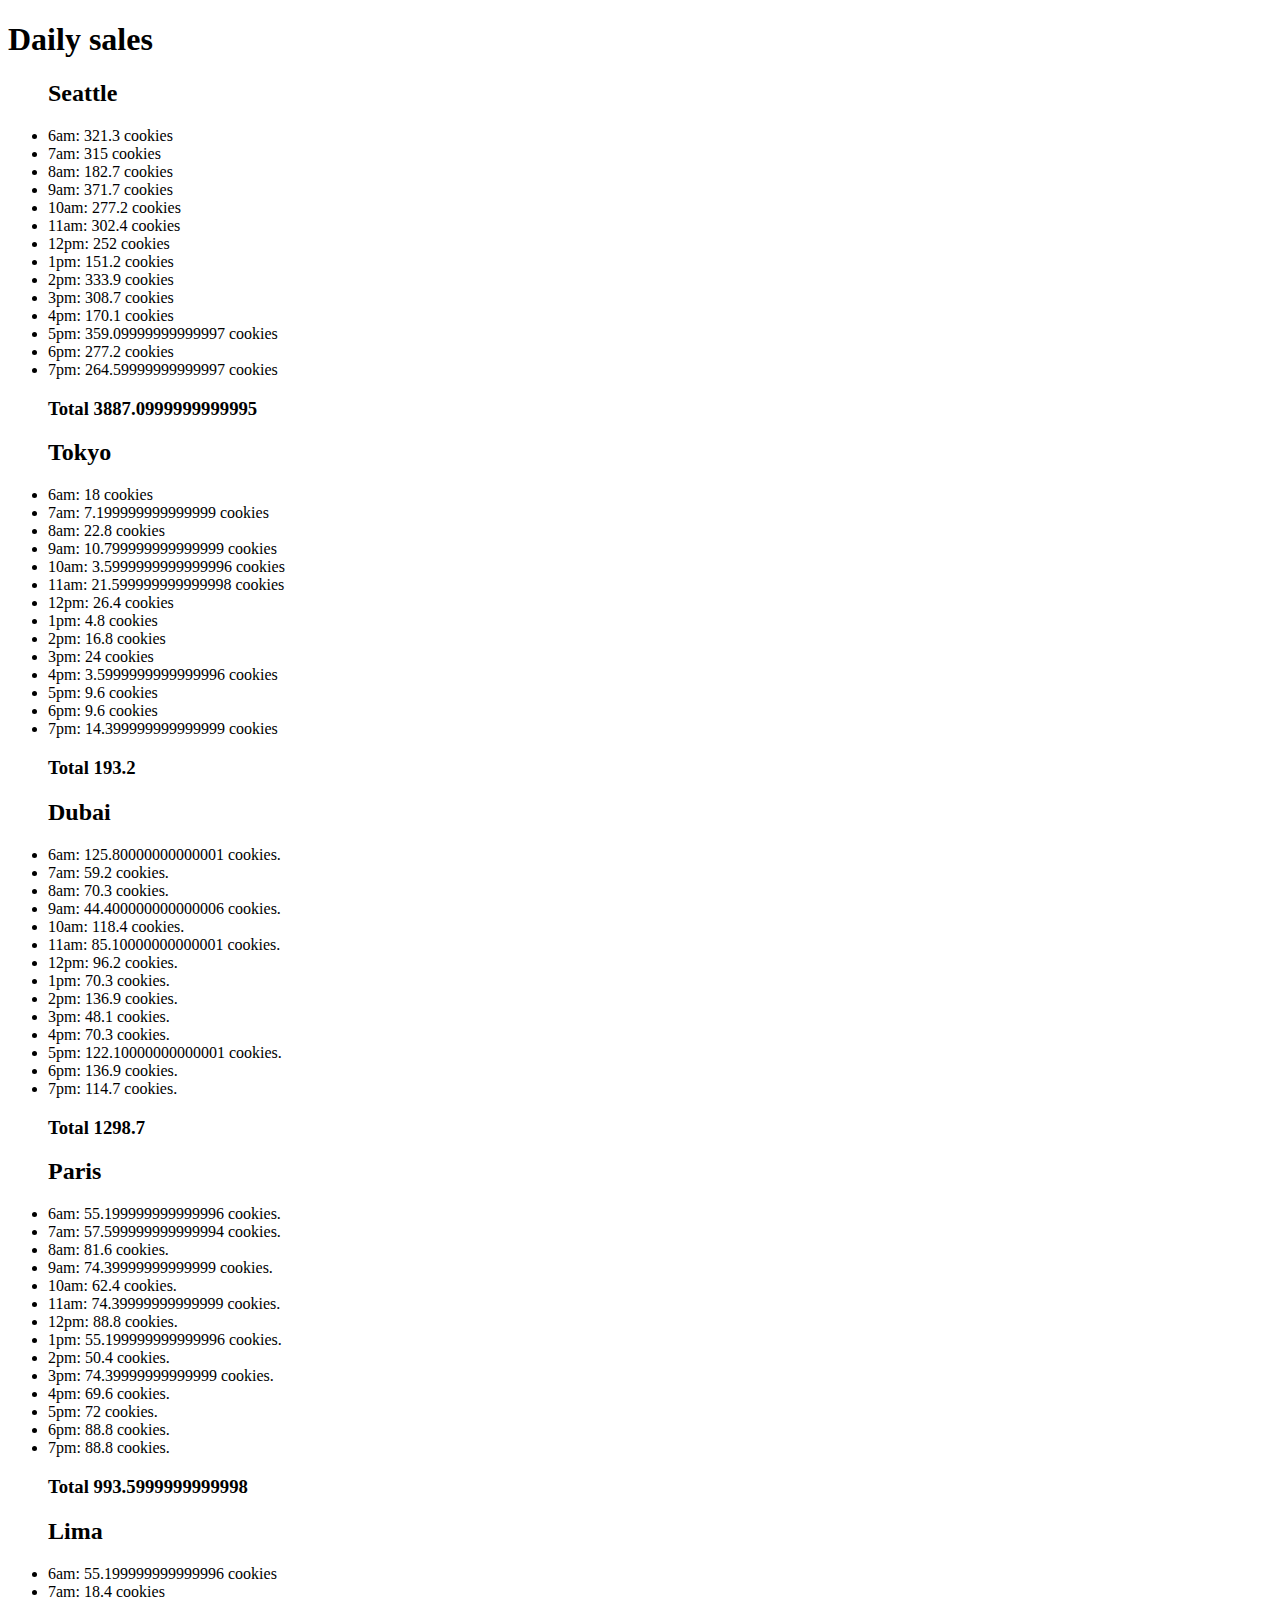
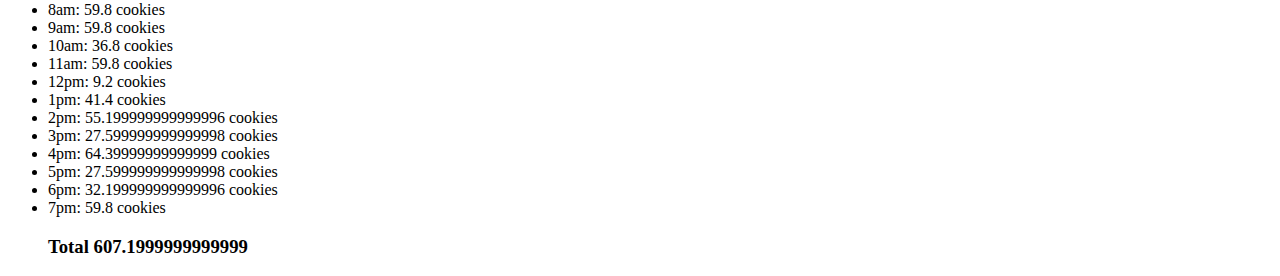
==== sales.html @ 3582213d "numbers working" ====
<!DOCTYPE html>
<html lang="en">
<head>
    <meta charset="UTF-8">
    <meta http-equiv="X-UA-Compatible" content="IE=edge">
    <meta name="viewport" content="width=device-width, initial-scale=1.0">
    <title>Cookie sales</title>
</head>
<body>
    <h1>Daily sales</h1>
    <ul id="seattle"></ul>
    <ul id="tokyo"></ul>
    <ul id="dubai"></ul>
    <ul id="paris"></ul>
    <ul id="lima"></ul>



    <script src="js/app.js"></script>
</body>
</html>
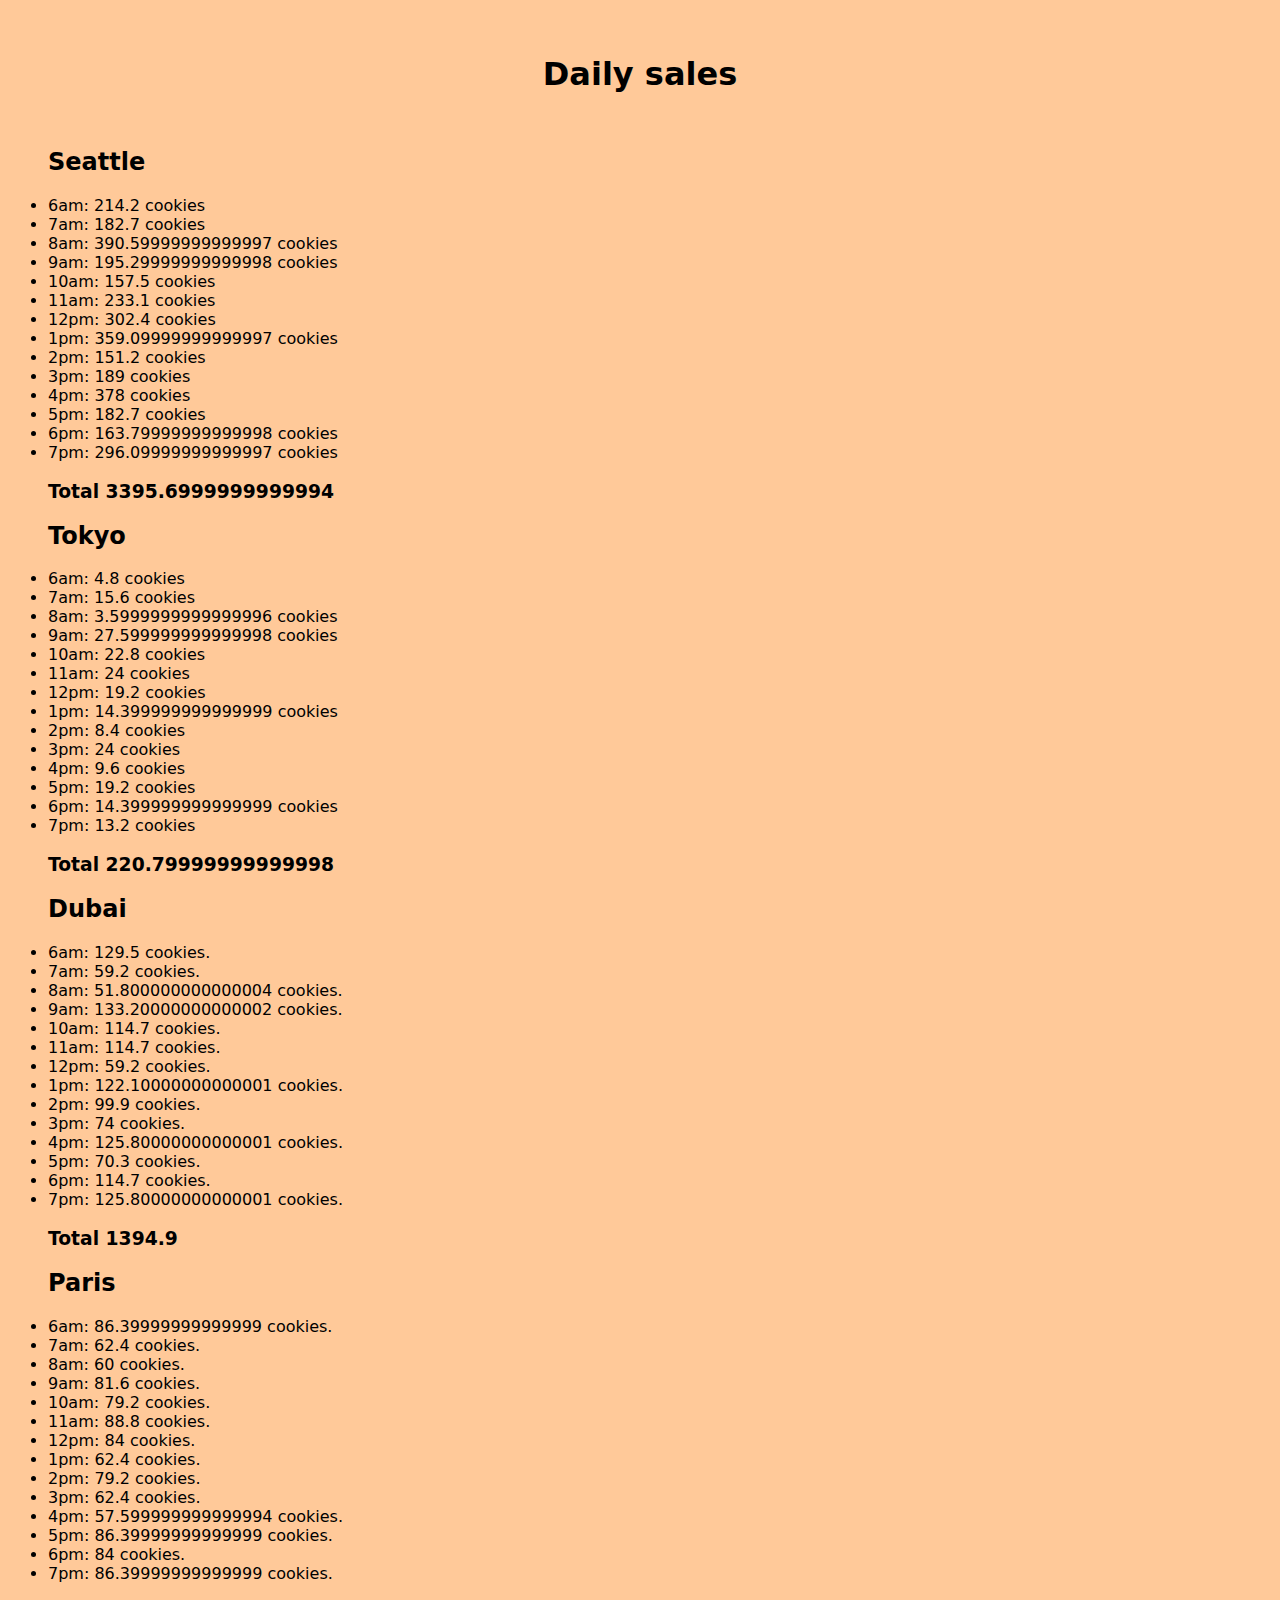
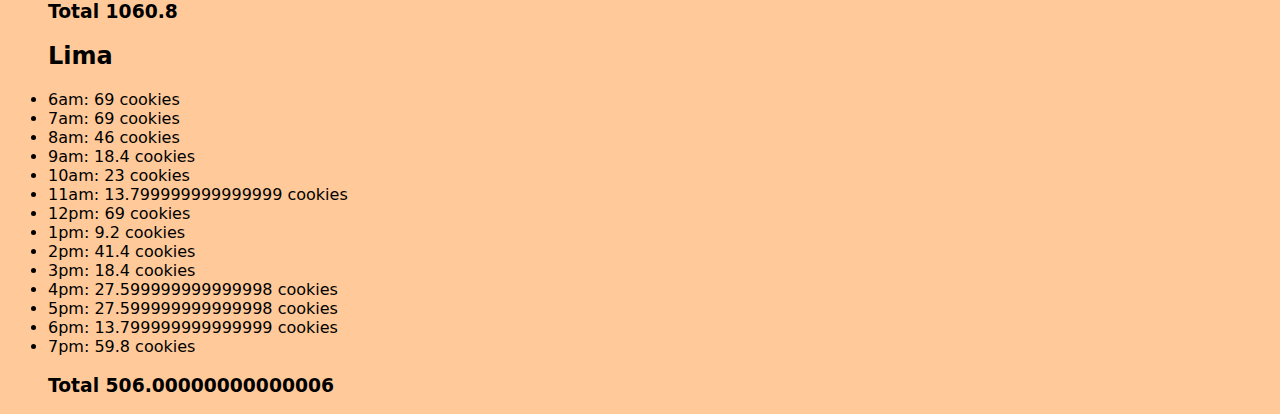
==== commit f0b52a7d: "css added" ====
--- a/sales.html
+++ b/sales.html
@@ -5,6 +5,7 @@
     <meta http-equiv="X-UA-Compatible" content="IE=edge">
     <meta name="viewport" content="width=device-width, initial-scale=1.0">
     <title>Cookie sales</title>
+    <link rel="stylesheet" href="css/style.css">
 </head>
 <body>
     <h1>Daily sales</h1>
--- a/css/style.css
+++ b/css/style.css
@@ -0,0 +1,26 @@
+body {
+    background-color: #ffc999;
+    font-family: system-ui, -apple-system, BlinkMacSystemFont, 'Segoe UI', Roboto, Oxygen, Ubuntu, Cantarell, 'Open Sans', 'Helvetica Neue', sans-serif;
+}
+
+h1 {
+    text-align: center;
+    margin: 50px;
+    padding: 5px;
+    border-radius: 20px;
+}
+
+a{
+    text-align: center;
+    display: block;
+}
+
+img {
+    display: block;
+    margin-left: auto;
+    margin-right: auto;
+    width: 50%;
+    margin-top: 120px;
+}
+
+
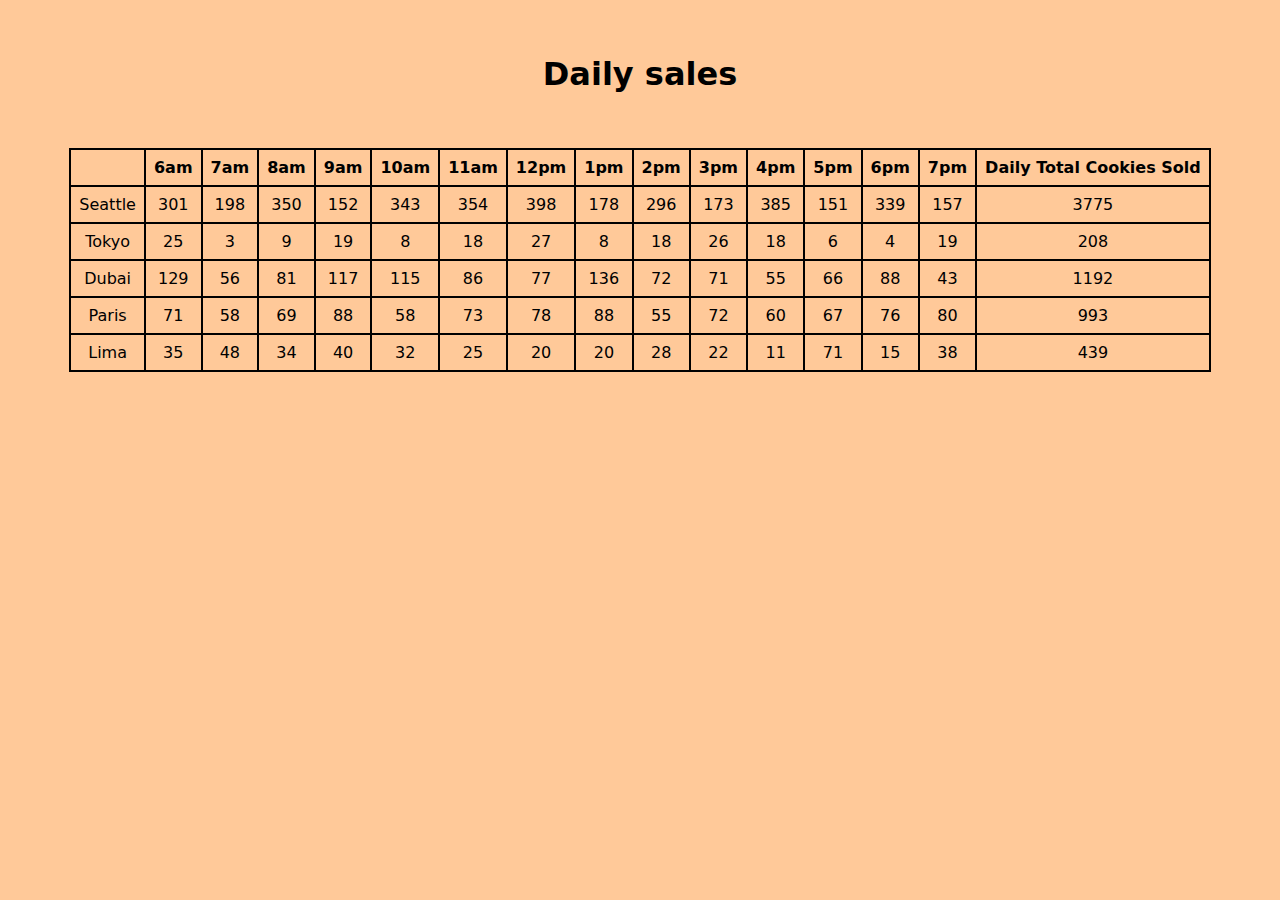
==== commit 2cc6fac9: "lab 07 finished" ====
--- a/sales.html
+++ b/sales.html
@@ -9,11 +9,17 @@
 </head>
 <body>
     <h1>Daily sales</h1>
-    <ul id="seattle"></ul>
-    <ul id="tokyo"></ul>
-    <ul id="dubai"></ul>
-    <ul id="paris"></ul>
-    <ul id="lima"></ul>
+   <table id="table1">
+    <thead>
+
+    </thead>
+    <tbody>
+
+    </tbody>
+    <tfoot>
+
+    </tfoot>
+   </table>
 
 
 
--- a/css/style.css
+++ b/css/style.css
@@ -23,4 +23,19 @@
     margin-top: 120px;
 }
 
+table, td, th {
+    border: 1px solid black;
+    border-spacing: 0px;
+    flex: content;
+}
 
+
+td, th {
+    padding: .5rem;
+}
+
+table {
+    text-align: center;
+    margin-left: auto;
+    margin-right: auto;
+}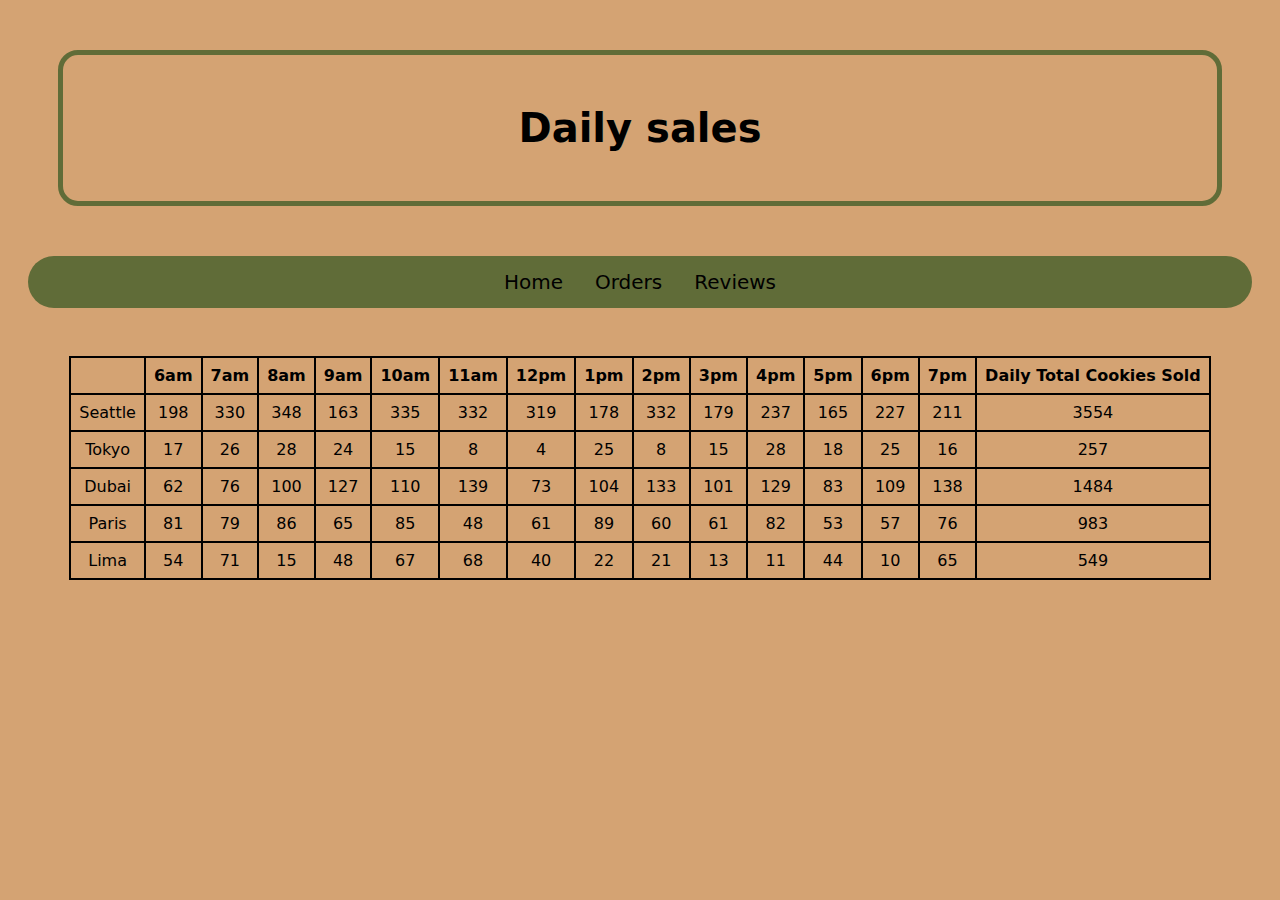
==== commit 152767c9: "styling done" ====
--- a/sales.html
+++ b/sales.html
@@ -9,6 +9,11 @@
 </head>
 <body>
     <h1>Daily sales</h1>
+    <ul class="navbar">
+        <li><a href="index.html">Home</a></li>
+        <li><a href= "orders.html">Orders</a></li>
+        <li><a href= "reviews.html">Reviews</a></li>
+    </ul> 
    <table id="table1">
     <thead>
 
--- a/css/style.css
+++ b/css/style.css
@@ -1,13 +1,16 @@
 body {
-    background-color: #ffc999;
+    background-color: #d4a373;
     font-family: system-ui, -apple-system, BlinkMacSystemFont, 'Segoe UI', Roboto, Oxygen, Ubuntu, Cantarell, 'Open Sans', 'Helvetica Neue', sans-serif;
 }
 
 h1 {
+    border: 5px solid #606c38;
     text-align: center;
+    background-image: url('https://images.rawpixel.com/image_800/cHJpdmF0ZS9sci9pbWFnZXMvd2Vic2l0ZS8yMDIyLTA2L3Y4NjRiYXRjaDItbWluZC0xNi5qcGc.jpg');
     margin: 50px;
-    padding: 5px;
+    padding: 50px;
     border-radius: 20px;
+    font-size: 40px;
 }
 
 a{
@@ -38,4 +41,134 @@
     text-align: center;
     margin-left: auto;
     margin-right: auto;
-}+    margin-top: 3rem;
+}
+
+  .navbar {
+    display: flex;
+    justify-content: center;
+    font-size: 20px;
+    list-style-type: none;
+    margin: 20px;
+    padding: 0;
+    overflow: hidden;
+    background-color: #606c38;
+    border-radius: 50px;
+  }
+  
+  li a {
+    display: block;
+    color: black;
+    text-align: center;
+    padding: 14px 16px;
+    text-decoration: none;
+  }
+
+  li a:hover {
+    background-color: #e9edc9;
+  }
+
+.box1 {
+  display: flex;
+  align-items: flex-start;
+  justify-content: space-between;
+  margin: 5rem;
+}
+
+.box1 :first-child {
+  align-self: center;
+}
+
+.div1 {
+  width: 700px;
+  height: 400px;
+  border: 4px solid #606c38;
+  border-radius: 20px;
+  padding: 1rem;
+  box-sizing: border-box;
+  margin: 1rem;
+  background-color: #f5f1ed;
+  
+}
+
+.div2 {
+  width: 700px;
+  height: 400px;
+  border: 4px solid #606c38;
+  border-radius: 20px;
+  padding: 1rem;
+  box-sizing: border-box;
+  margin: 1rem;
+  background-color: #f5f1ed;
+}
+
+.img1 {
+ position: relative;
+ top: -50px;
+}
+
+.img2 {
+  position: relative;
+  top: -100px;
+  width: 250px;
+}
+
+
+.box2 { 
+  display: flex;
+  align-items: flex-start;
+  justify-content: space-between;
+  margin: 5rem;
+}
+
+.box2 :first-child {
+  align-self: center;
+}
+
+.div3 {
+  width: 700px;
+  height: 400px;
+  border: 4px solid #606c38;
+  border-radius: 20px;
+  padding: 1rem;
+  box-sizing: border-box;
+  margin: 1rem;
+  background-color: #f5f1ed;
+}
+
+.div4 {
+  width: 700px;
+  height: 400px;
+  border: 4px solid #606c38;
+  border-radius: 20px;
+  padding: 1rem;
+  box-sizing: border-box;
+  margin: 1rem;
+  background-color: #f5f1ed;
+}
+
+.img3 {
+ position: relative;
+ top: -110px;
+ height: 220px;
+ width: 350px;
+}
+
+.img4 {
+  position: relative;
+  top: -100px;
+  height: 200px;
+  width: 200px;
+}
+
+footer {
+  height: 150px;
+  background-color: #606c38;
+}
+
+.pfooter {
+  padding: 1rem;
+  font-size: 17px;
+}
+
+
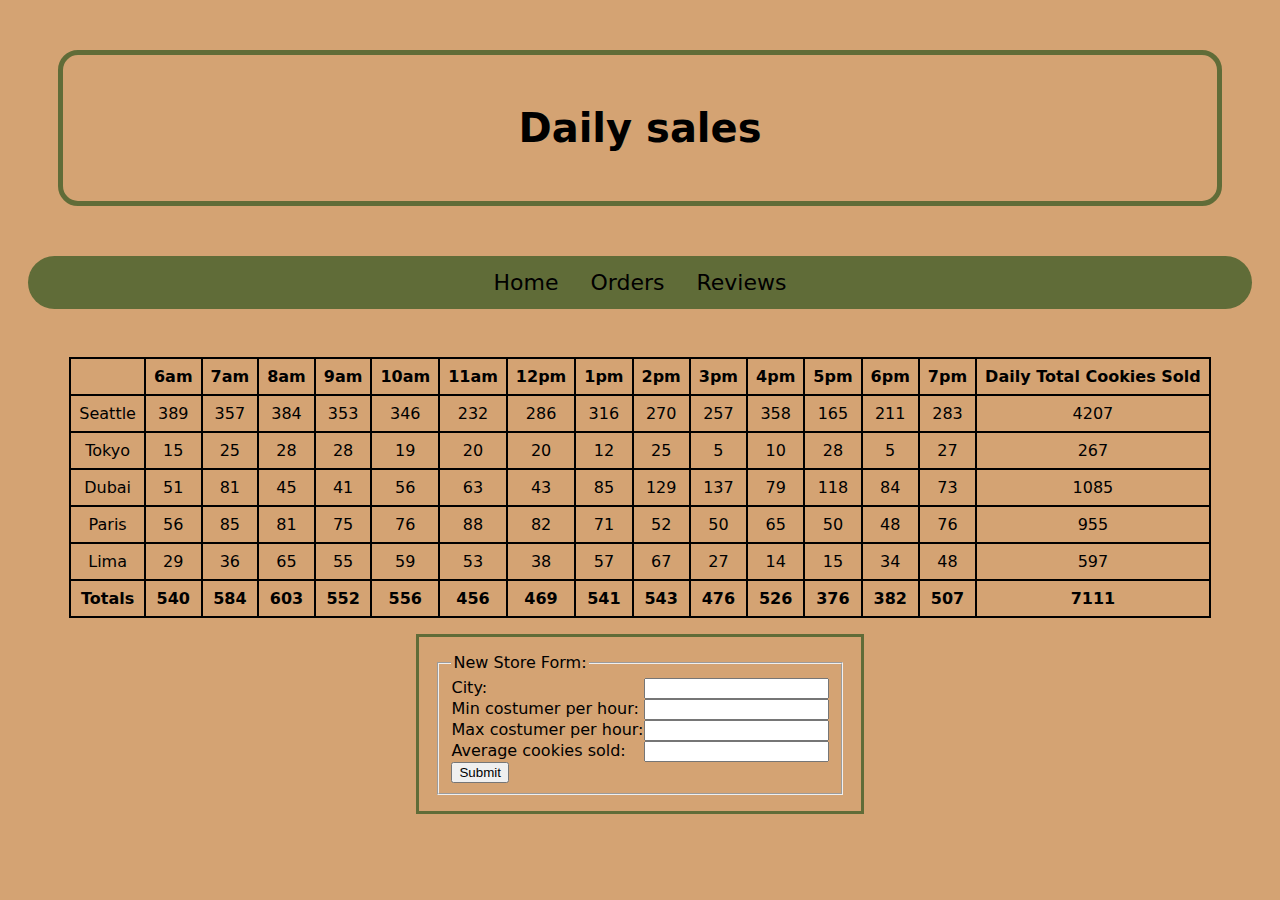
==== commit 645ea381: "form and totals row added" ====
--- a/sales.html
+++ b/sales.html
@@ -1,5 +1,6 @@
 <!DOCTYPE html>
 <html lang="en">
+
 <head>
     <meta charset="UTF-8">
     <meta http-equiv="X-UA-Compatible" content="IE=edge">
@@ -7,27 +8,51 @@
     <title>Cookie sales</title>
     <link rel="stylesheet" href="css/style.css">
 </head>
+
 <body>
     <h1>Daily sales</h1>
     <ul class="navbar">
         <li><a href="index.html">Home</a></li>
-        <li><a href= "orders.html">Orders</a></li>
-        <li><a href= "reviews.html">Reviews</a></li>
-    </ul> 
-   <table id="table1">
-    <thead>
+        <li><a href="orders.html">Orders</a></li>
+        <li><a href="reviews.html">Reviews</a></li>
+    </ul>
+    <table id="table1">
+        <thead>
 
-    </thead>
-    <tbody>
+        </thead>
+        <tbody>
 
-    </tbody>
-    <tfoot>
+        </tbody>
+        <tfoot>
 
-    </tfoot>
-   </table>
+        </tfoot>
+    </table>
 
+    <form id="cookieForm">
+        <fieldset>
+            <legend>New Store Form:</legend>
+            <label>
+                City:
+                <input type="text" name="city">
+            </label>
+            <label>
+                Min costumer per hour:
+                <input type="number" name="min" />
+            </label>
+            <label>
+                Max costumer per hour:
+                <input type="number" name="max" />
+            </label>
+            <label>
+                Average cookies sold:
+                <input type="number" name="avgcookiesale" step=".1"/>
+            </label>
+            <button type="submit">Submit</button>
 
+        </fieldset>
+    </form>
 
     <script src="js/app.js"></script>
 </body>
+
 </html>--- a/css/style.css
+++ b/css/style.css
@@ -47,7 +47,7 @@
   .navbar {
     display: flex;
     justify-content: center;
-    font-size: 20px;
+    font-size: 22px;
     list-style-type: none;
     margin: 20px;
     padding: 0;
@@ -161,7 +161,7 @@
   width: 200px;
 }
 
-footer {
+/* footer {
   height: 150px;
   background-color: #606c38;
 }
@@ -171,4 +171,33 @@
   font-size: 17px;
 }
 
-
+ */
+
+ footer {
+  display: flex;
+  width: 100%;
+  background-color: #606c38;
+  justify-content: space-evenly;
+ }
+
+ footer li {
+  text-decoration: underline;
+  list-style-type: none;
+  font-size: 18px;
+  padding: 0.25rem;
+ }
+
+ form {
+  width: max-content;
+  display: flex;
+  flex-direction: column;
+  margin: auto;
+  margin-top: 1rem;
+  border: 3px solid #606c38;
+  padding: 1rem;
+ }
+
+ label {
+  display: flex;
+  justify-content: space-between;
+ }